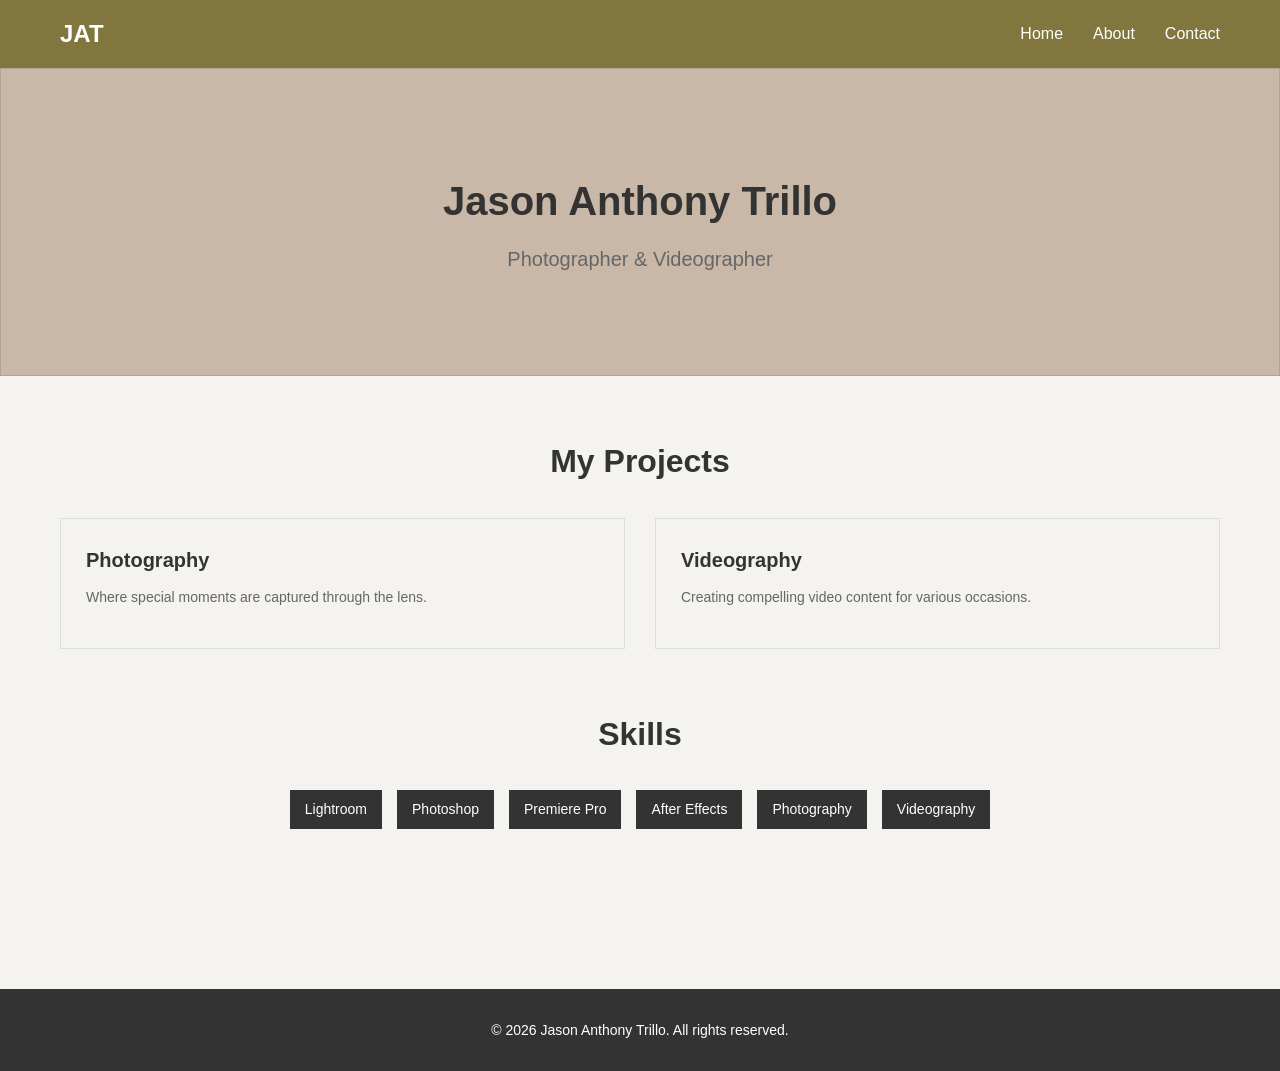
==== index.html @ 017cee43 "final" ====
<!DOCTYPE html>
<html lang="en">
<head>
    <meta charset="UTF-8">
    <meta name="viewport" content="width=device-width, initial-scale=1.0">
    <title>Jason Anthony Trillo - Photograper</title>
    <link rel="stylesheet" href="styles.css">
</head>
<body>
    <nav class="navbar">
        <div class="nav-container">
            <a href="index.html" class="logo">JAT</a>
            <ul class="nav-menu">
                <li><a href="index.html">Home</a></li>
                <li><a href="about.html">About</a></li>
                <li><a href="contact.html">Contact</a></li>
            </ul>
        </div>
    </nav>

    <main>
        <!-- Hero Section -->
        <section class="hero">
            <div class="hero-content">
                <h1>Jason Anthony Trillo</h1>
                <p>Photographer & Videographer</p>
            </div>
        </section>

        <!-- Projects Section -->
        <section class="projects">
            <h2>My Projects</h2>
            <div class="projects-grid">
                <div class="project-card">
                    <h3>Photography</h3>
                    <p>Where special moments are captured through the lens.</p>

                </div>
                <div class="project-card">
                    <h3>Videography</h3>
                    <p>Creating compelling video content for various occasions.</p>
                </div>
            </div>
        </section>

        <!-- Skills Section -->
        <section class="skills">
            <h2>Skills</h2>
            <div class="skills-list">
                <span class="skill-tag">Lightroom</span>
                <span class="skill-tag">Photoshop</span>
                <span class="skill-tag">Premiere Pro</span>
                <span class="skill-tag">After Effects</span>
                <span class="skill-tag">Photography</span>
                <span class="skill-tag">Videography</span>
            </div>
        </section>
    </main>

    <footer>
        <p>&copy; 2026 Jason Anthony Trillo. All rights reserved.</p>
    </footer>

    <script src="script.js"></script>
</body>
</html>
---- styles.css ----
* {
    margin: 0;
    padding: 0;
    box-sizing: border-box;
}

body {
    font-family: Arial, sans-serif;
    line-height: 1.6;
    color: #333;
    background-color: #f5f3ef;
}

/* Navbar */
.navbar {
    background: #81773e;
    padding: 15px 0;
}

.nav-container {
    max-width: 1200px;
    margin: 0 auto;
    display: flex;
    justify-content: space-between;
    align-items: center;
    padding: 0 20px;
}

.logo {
    font-size: 24px;
    font-weight: bold;
    color: white;
    text-decoration: none;
}

.nav-menu {
    display: flex;
    list-style: none;
    gap: 30px;
}

.nav-menu a {
    color: white;
    text-decoration: none;
    font-weight: normal;
}

/* Main Content */
main {
    max-width: 1200px;
    margin: 0 auto;
    padding: 40px 20px;
}

/* Hero Section */
.hero {
    text-align: center;
    margin-bottom: 60px;
    margin-top: -40px;
    padding: 100px 30px;
    border: 1px solid #2c2c2c28;
    background-color: #c9b8a8 ;
    width: 100vw;
    margin-left: calc(-50vw + 50%);

}

.hero-content h1 {
    font-size: 40px;
    margin-bottom: 10px;
}

.hero-content p {
    font-size: 20px;
    color: #666;
}

/* Projects Section */
.projects {
    margin-bottom: 60px;
}

.projects h2 {
    font-size: 32px;
    margin-bottom: 30px;
    text-align: center;
}

.projects-grid {
    display: grid;
    grid-template-columns: repeat(auto-fit, minmax(300px, 1fr));
    gap: 30px;
}

.project-card {
    padding: 25px;
    border: 1px solid #ddd;
}

.project-card h3 {
    font-size: 20px;
    margin-bottom: 10px;
}

.project-card p {
    color: #666;
    margin-bottom: 15px;
    font-size: 14px;
}

/* Skills Section */
.skills {
    margin-bottom: 60px;
    text-align: center;
}

.skills h2 {
    font-size: 32px;
    margin-bottom: 30px;
}

.skills-list {
    display: flex;
    flex-wrap: wrap;
    gap: 15px;
    justify-content: center;
}

.skill-tag {
    background: #333;
    color: white;
    padding: 8px 15px;
    font-size: 14px;
}

/* Buttons */
.btn {
    display: inline-block;
    background: #333;
    color: white;
    padding: 10px 20px;
    text-decoration: none;
    font-weight: normal;
    border: none;
    cursor: pointer;
    font-size: 14px;
}

/* Footer */
footer {
    background: #333;
    color: white;
    text-align: center;
    padding: 30px;
    margin-top: 60px;
    font-size: 14px;
}

/* Page Sections */
.page-section {
    max-width: 800px;
    margin: 0 auto;
    padding: 40px 20px;
    background-color: #f5f1e8;
}

.page-section h1 {
    font-size: 32px;
    margin-bottom: 20px;
}

.page-section p {
    font-size: 16px;
    color: #666;
    margin-bottom: 20px;
}

/* Contact Form */
.contact-form {
    display: flex;
    flex-direction: column;
    gap: 15px;
    margin-top: 30px;
}

.contact-form input,
.contact-form textarea {
    padding: 12px;
    border: 1px solid #ddd;
    font-size: 14px;
    font-family: Arial, sans-serif;
}

/* Responsive Design */
@media (max-width: 768px) {
    .nav-menu {
        gap: 15px;
    }
w
    .skills-list {
        gap: 10px;
    }
}
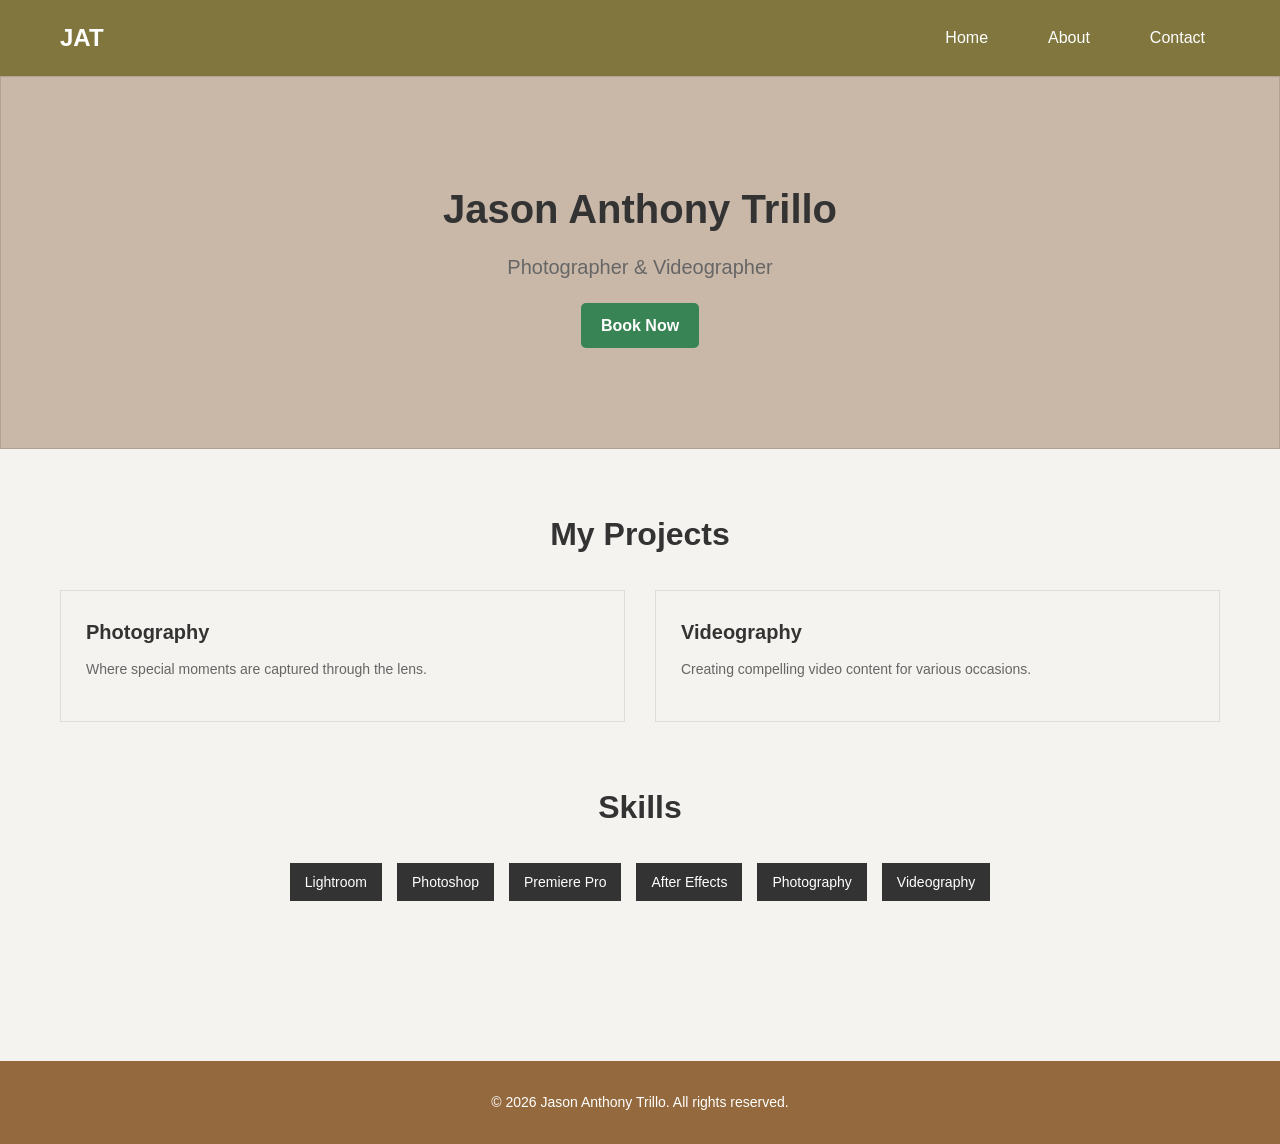
==== commit cb0d17b4: "02-19-26 Trillo Portfolio" ====
--- a/index.html
+++ b/index.html
@@ -24,6 +24,7 @@
             <div class="hero-content">
                 <h1>Jason Anthony Trillo</h1>
                 <p>Photographer & Videographer</p>
+                <a href="#" class="btn book-now">Book Now</a>
             </div>
         </section>
 
--- a/styles.css
+++ b/styles.css
@@ -12,6 +12,7 @@
 }
 
 /* Navbar */
+
 .navbar {
     background: #81773e;
     padding: 15px 0;
@@ -40,9 +41,18 @@
 }
 
 .nav-menu a {
+    display: block; 
+    padding: 10px 15px; 
     color: white;
     text-decoration: none;
     font-weight: normal;
+}
+
+.nav-menu a:hover {
+    background-color: #555;
+    color: #f5f3ef; 
+    border-radius: 5px; 
+    transition: all 0.3s ease; 
 }
 
 /* Main Content */
@@ -75,6 +85,23 @@
     color: #666;
 }
 
+.hero-content .book-now {
+    display: inline-block;
+    margin-top: 20px;
+    padding: 10px 20px;
+    background-color: #398455;
+    color: white;
+    text-decoration: none;
+    font-size: 16px;
+    font-weight: bold;
+    border-radius: 5px;
+    transition: background-color 0.3s ease;
+}
+
+.hero-content .book-now:hover {
+    background-color: #22a93f; 
+}
+
 /* Projects Section */
 .projects {
     margin-bottom: 60px;
@@ -92,6 +119,10 @@
     gap: 30px;
 }
 
+.projects-grid .project-card:hover {
+    transform: translateY(-10px); 
+    box-shadow: 0 8px 16px rgba(0, 0, 0, 0.2); 
+}
 .project-card {
     padding: 25px;
     border: 1px solid #ddd;
@@ -135,20 +166,21 @@
 
 /* Buttons */
 .btn {
-    display: inline-block;
-    background: #333;
-    color: white;
+     display: inline-block;
     padding: 10px 20px;
-    text-decoration: none;
-    font-weight: normal;
-    border: none;
-    cursor: pointer;
-    font-size: 14px;
+    background-color: #14b029;
+    color: rgb(255, 255, 255);
+    text-decoration: none;
+    font-size: 16px;
+    font-weight: bold;
+    border-radius: 5px;
+    transition: background-color 0.3s ease;
+    
 }
 
 /* Footer */
 footer {
-    background: #333;
+    background: #94693d;
     color: white;
     text-align: center;
     padding: 30px;
@@ -189,6 +221,12 @@
     border: 1px solid #ddd;
     font-size: 14px;
     font-family: Arial, sans-serif;
+}
+
+.contact-form .btn {
+    width: 130px; /* Increase the width of the button */
+    padding: 10px 15px; /* Add more padding for a larger button */
+    font-size: 13px; /* Increase font size */
 }
 
 /* Responsive Design */
@@ -201,3 +239,46 @@
         gap: 10px;
     }
 }
+
+.about-section {
+    display: flex;
+    align-items: center;
+    justify-content: center;
+    gap: 20px;
+    padding: 40px 20px;
+}
+
+.about-container {
+    display: flex;
+    align-items: center;
+    gap: 20px;
+    flex-direction: row-reverse; /* Place photo on the right and text on the left */
+}
+
+.about-photo {
+    flex: 1;
+    max-width: 300px;
+    height: 300px;
+    overflow: hidden;
+    border-radius: 10px;
+    box-shadow: 0 4px 8px rgba(0, 0, 0, 0.2);
+    margin-left: 20px; /* Add space between text and photo */
+    margin-right: 0;
+    
+}
+
+.about-photo img {
+    width: 100%;
+    height: 100%;
+    object-fit: cover;
+}
+
+.about-photo img:hover {
+    box-shadow: 0 8px 16px rgba(0, 0, 0, 0.3); /* Add shadow on hover */
+    transition: box-shadow 0.3s ease; /* Smooth transition for the shadow effect */.
+}
+
+.about-text {
+    flex: 2;
+    text-align: left;
+}
